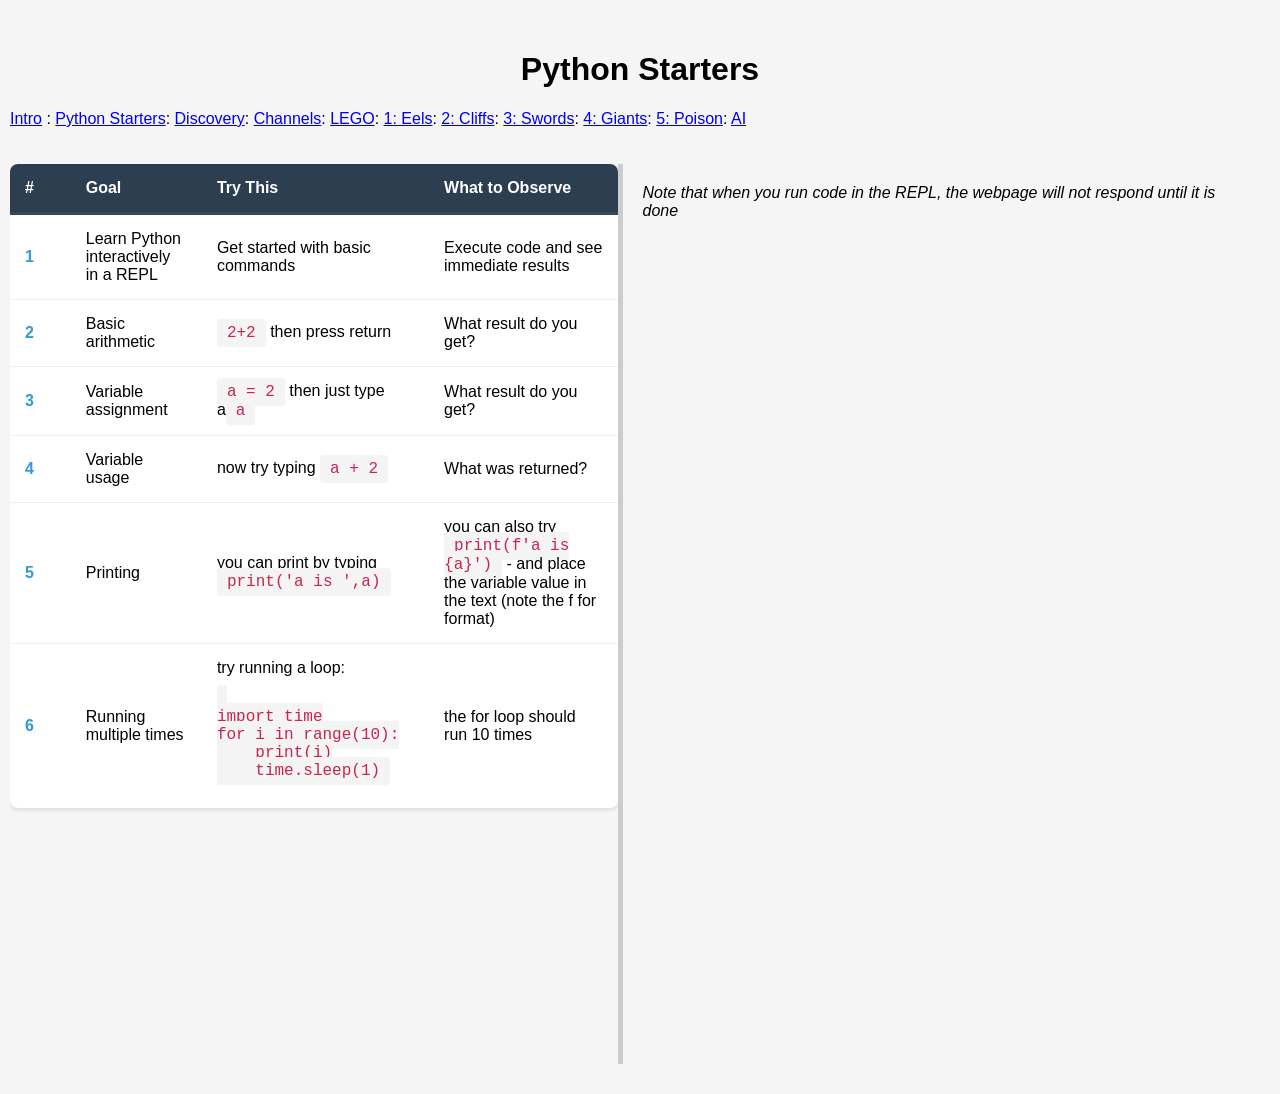
==== PyscriptCode/1_starters.html @ bb0f6aeb "pyscript codes" ====
<!DOCTYPE html>
<html lang="en">
<head>
    <title>REPL</title>

    <!-- Recommended meta tags -->
    <meta charset="UTF-8">
    <meta name="viewport" content="width=device-width,initial-scale=1.0">

    <!-- Safari SharedArrayBuffer -->
    <script src="./safari-sab.js"></script>

    <!-- PyScript -->
    <link rel="stylesheet" href="https://pyscript.net/releases/2025.10.3/core.css">
    <script type="module" src="https://pyscript.net/releases/2025.10.3/core.js"></script>
    
    <!-- my CSS -->
    <link rel="stylesheet" href="instr_styles.css">
</head>
<body>
    <h1 style="text-align: center;">Python Starters</h1>
    <div id="breadcrumb-container"></div>
    
    <script>
        fetch('crumbs.html')
            .then(response => response.text())
            .then(html => {document.getElementById('breadcrumb-container').innerHTML = html;});
    </script>

    <div id="container" style="display: flex; height: 100vh; gap: 0;">
        <div id="left" style="flex: 1; overflow: auto;">
        <table>
            <thead>
                <tr>
                    <th>#</th>
                    <th>Goal</th>
                    <th>Try This</th>
                    <th>What to Observe</th>
                </tr>
            </thead>
            <tbody>
                <tr>
                    <td class="task-num">1</td>
                    <td>Learn Python interactively in a REPL</td>
                    <td>Get started with basic commands</td>
                    <td>Execute code and see immediate results</td>
                </tr>
                <tr>
                    <td class="task-num">2</td>
                    <td>Basic arithmetic</td>
                    <td><span class="command">2+2</span> then press return</td>
                    <td>What result do you get?</td>
                </tr>
                <tr>
                    <td class="task-num">3</td>
                    <td>Variable assignment</td>
                    <td><span class="command">a = 2</span> then just type a<span class="command">a</span></td>
                    <td>What result do you get? </td>
                </tr>
                <tr>
                    <td class="task-num">4</td>
                    <td>Variable usage</td>
                    <td>now try typing <span class="command">a + 2</span></td>
                    <td>What was returned?</td>
                </tr>
                <tr>
                    <td class="task-num">5</td>
                    <td>Printing</td>
                    <td>you can print by typing <span class="command">print('a is ',a)</span></td>
                    <td>you can also try <span class="command">print(f'a is {a}')</span> - and place the variable value in the text (note the f for format)</td>
                </tr>
                <tr>
                    <td class="task-num">6</td>
                    <td>Running multiple times</td>
                    <td>try running a loop:<pre><span class="command">
import time
for i in range(10):
    print(i)
    time.sleep(1)</span></pre></td>
                    <td>the for loop should run 10 times</td>
                </tr>
            </tbody>
        </table>
    </div>
        <div id="divider" style="width: 5px; background-color: #ccc; cursor: col-resize;"></div>
        <div id="right" style="flex: 1; overflow: auto; padding: 20px;">
            <em>Note that when you run code in the REPL, the webpage will not respond until it is done</em>
            <script id="python-terminal" type="mpy" src="./1_starters.py" config="./pyscript.toml" terminal worker></script>
        </div>
    </div>

</body>
</html>
---- PyscriptCode/instr_styles.css ----
body {
    font-family: -apple-system, BlinkMacSystemFont, 'Segoe UI', Roboto, 'Helvetica Neue', Arial, sans-serif;
    margin: 20px auto;
    padding: 10px;
    background-color: #f5f5f5;
}
h2 {
    color: #333;
    text-align: center;
    margin-bottom: 30px;
}
table {
    width: 100%;
    border-collapse: collapse;
    background-color: white;
    box-shadow: 0 2px 4px rgba(0,0,0,0.1);
    border-radius: 8px;
    overflow: hidden;
}
th {
    background-color: #2c3e50;
    color: white;
    padding: 15px;
    text-align: left;
    font-weight: 600;
    border-bottom: 3px solid #34495e;
}
td {
    padding: 15px;
    border-bottom: 1px solid #ecf0f1;
}
tr:last-child td {
    border-bottom: none;
}
tr:hover {
    background-color: #f9f9f9;
}
.task-num {
    color: #3498db;
    font-weight: 600;
    width: 10%;
}
.command {
    font-family: 'Monaco', 'Menlo', 'Consolas', monospace;
    background-color: #f4f4f4;
    padding: 5px 10px;
    border-radius: 4px;
    color: #c7254e;
}
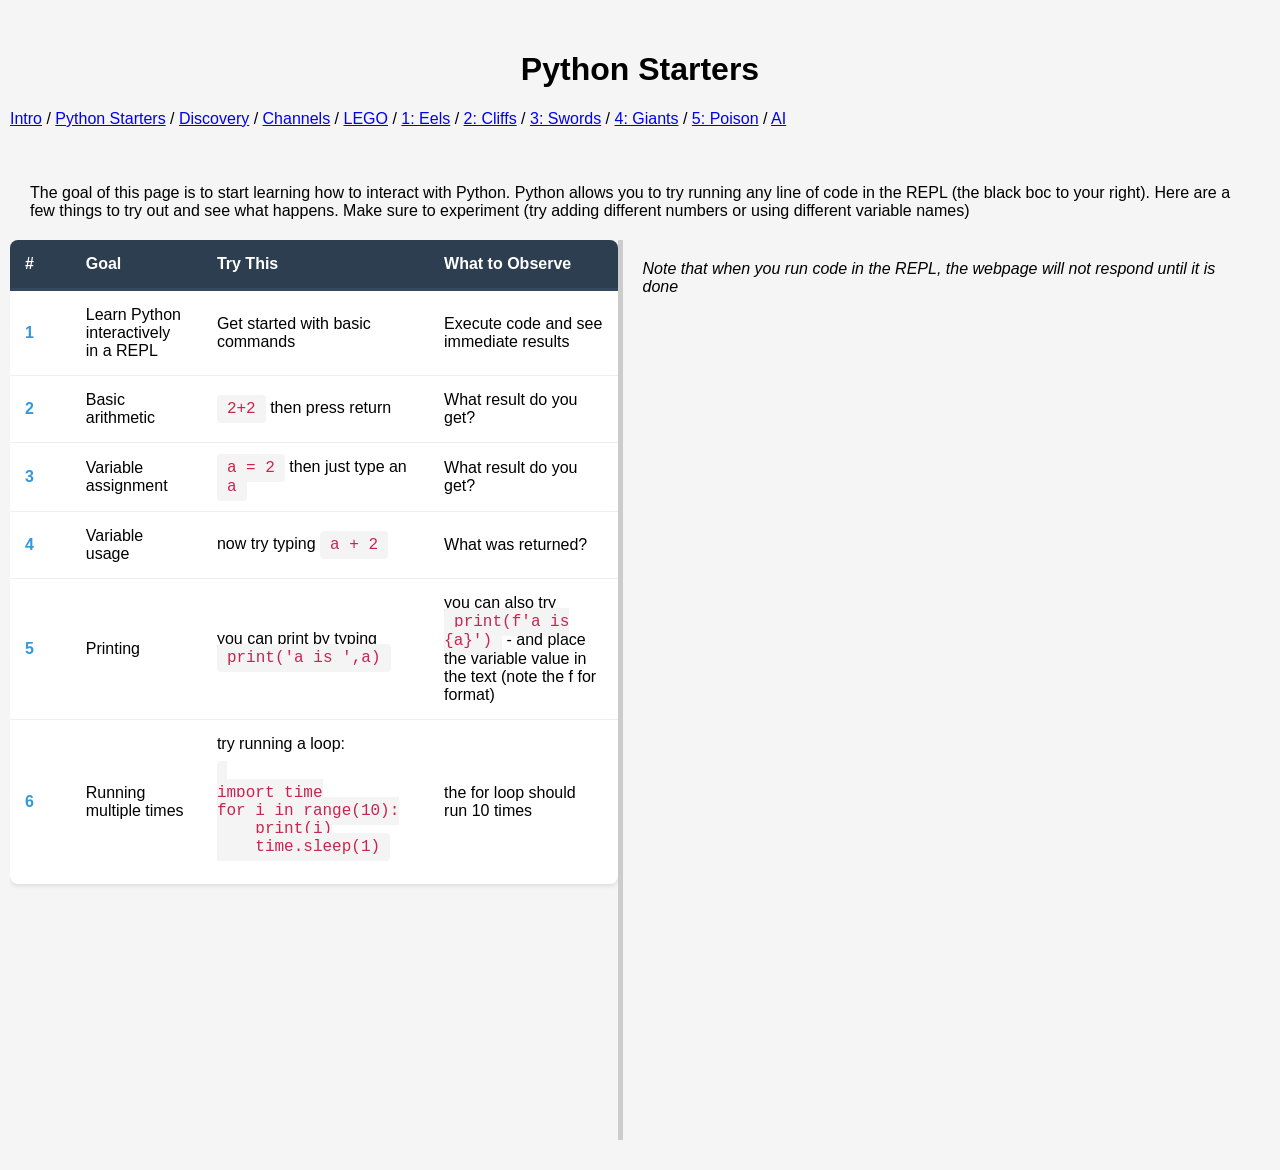
==== commit bc54d8f2: "working outside pyscript app" ====
--- a/PyscriptCode/1_starters.html
+++ b/PyscriptCode/1_starters.html
@@ -20,13 +20,12 @@
 <body>
     <h1 style="text-align: center;">Python Starters</h1>
     <div id="breadcrumb-container"></div>
-    
-    <script>
-        fetch('crumbs.html')
-            .then(response => response.text())
-            .then(html => {document.getElementById('breadcrumb-container').innerHTML = html;});
-    </script>
 
+    <div id="headertext" style="display: flex;  margin: 20px;">
+The goal of this page is to start learning how to interact with Python.  Python allows you to try running any line of code
+in the REPL (the black boc to your right).  Here are a few things to try out and see what happens.  Make sure to experiment 
+(try adding different numbers or using different variable names)
+    </div>
     <div id="container" style="display: flex; height: 100vh; gap: 0;">
         <div id="left" style="flex: 1; overflow: auto;">
         <table>
@@ -35,7 +34,7 @@
                     <th>#</th>
                     <th>Goal</th>
                     <th>Try This</th>
-                    <th>What to Observe</th>
+                    <th>What to Observe </th>
                 </tr>
             </thead>
             <tbody>
@@ -54,7 +53,7 @@
                 <tr>
                     <td class="task-num">3</td>
                     <td>Variable assignment</td>
-                    <td><span class="command">a = 2</span> then just type a<span class="command">a</span></td>
+                    <td><span class="command">a = 2</span> then just type an <span class="command">a</span></td>
                     <td>What result do you get? </td>
                 </tr>
                 <tr>
@@ -88,6 +87,7 @@
             <script id="python-terminal" type="mpy" src="./1_starters.py" config="./pyscript.toml" terminal worker></script>
         </div>
     </div>
-
+    
+    <script src="scripts.js"></script>    
 </body>
 </html>
